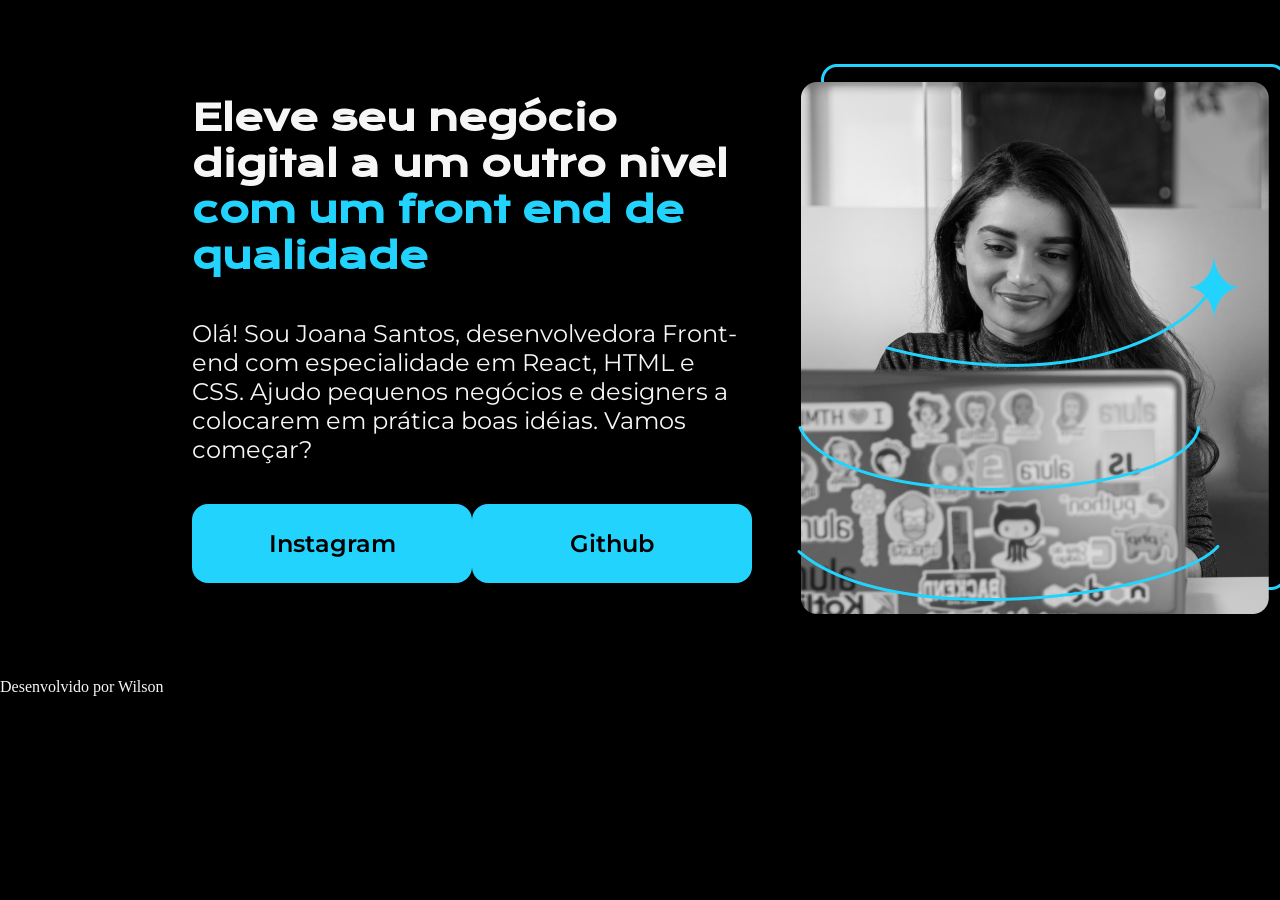
==== index.html @ 678c69bf "commit inicial" ====
<!DOCTYPE html>
<html lang="en">

<head>
    <meta charset="UTF-8">
    <meta name="viewport" content="width=device-width, initial-scale=1.0">
    <title>Home</title>
    <link rel="stylesheet" href="css/styles.css">
</head>

<body>
    <header></header>
    <main class="apresentacao">
        <section class="apresentacao__conteudo">
            <h1 class="apresentacao__conteudo__titulo">Eleve seu negócio digital a um outro nivel 
                <strong class="titulo__destaque">com um front end de qualidade</strong></h1>
            <p class="apresentacao__conteudo__texto">Olá! Sou Joana Santos, desenvolvedora Front-end com especialidade em
                React, HTML e CSS. Ajudo pequenos negócios e designers a colocarem em
                prática boas idéias. Vamos começar?</p>
            <div class="apresentacao__links">
                <a class="apresentacao__links__navegacao" href="https://instagram.com/w2costa">Instagram</a>
                <a class="apresentacao__links__navegacao" href="https://github.com/w2costa">Github</a>
            </div>
        </section>
        <img src="imagem.png" alt="imagem da Joana sentada em um mesa atrás de um notebook">
    </main>
    <footer>
        <p>Desenvolvido por Wilson</p>
    </footer>
</body>

</html>
---- css/styles.css ----
@import url('https://fonts.googleapis.com/css2?family=Krona+One&family=Montserrat:wght@400;600&display=swap');


* {
    margin: 0;
    padding: 0;
    box-sizing: border-box;
}

:root {
    --cor-primaria: #f6f6f6;
    --cor-secundaria: black;
    --cor-terciaria: #22D4FD;
    --fonte-primaria: 'Montserrat', sans-serif;
    --fonte-secundaria: 'Krona One', sans-serif;
}

body {
    background-color: var(--cor-secundaria);
    color: var(--cor-primaria);
}

.apresentacao {
    display: flex;
    flex-direction: row;
    align-items: center;
    padding: 5% 15%;
    gap: 5%;
}

.apresentacao__conteudo {
    display: flex;
    flex-direction: column;
    gap: 40px;
}

.apresentacao__conteudo__titulo {
    font-family: var(--fonte-secundaria);
    font-size: 2.25rem;
}

.titulo__destaque {
    color: var(--cor-terciaria);
}

.apresentacao__conteudo__texto {
    font-family: var(--fonte-primaria);
    font-size: 1.5rem;
}

.apresentacao__links {
    display: flex;
    flex-direction: row;
    justify-content: space-between;
}

.apresentacao__links__navegacao {
    font-family: var(--fonte-primaria);
    font-size: 1.5rem;
    font-weight: 600;
    background-color: var(--cor-terciaria);
    color: var(--cor-secundaria);
    text-decoration: none;
    width: 280px;
    height: 79px;
    line-height: 79px;
    border-radius: 16px;
    text-align: center;
}
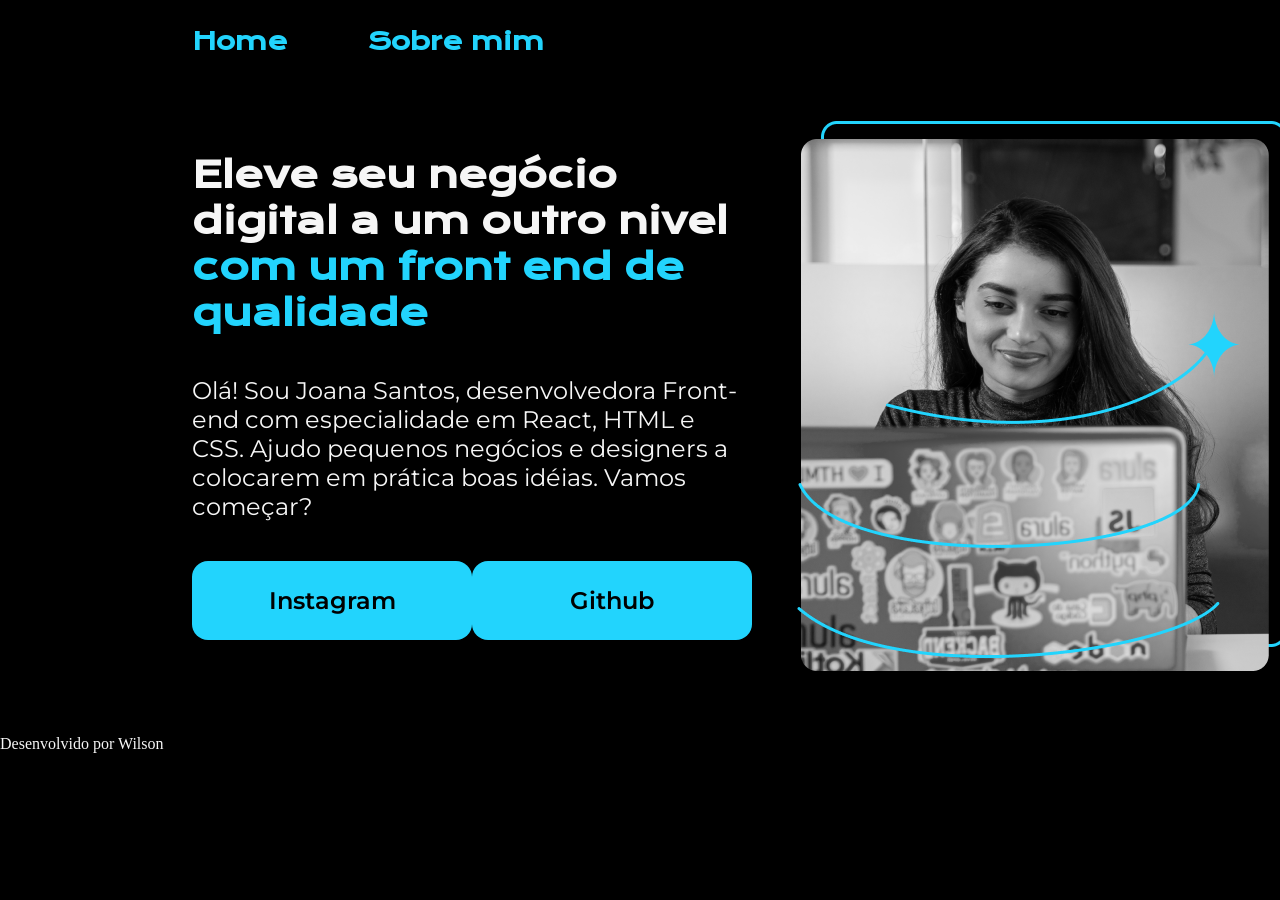
==== commit 182892b2: "Adiccionado o menu com JS" ====
--- a/index.html
+++ b/index.html
@@ -6,15 +6,18 @@
     <meta name="viewport" content="width=device-width, initial-scale=1.0">
     <title>Home</title>
     <link rel="stylesheet" href="css/styles.css">
+    <script src="main.js"></script>
 </head>
 
-<body>
-    <header></header>
+<body onload="menu()">
+    <header class="cabecalho" id="menu__container"></header>
     <main class="apresentacao">
         <section class="apresentacao__conteudo">
-            <h1 class="apresentacao__conteudo__titulo">Eleve seu negócio digital a um outro nivel 
-                <strong class="titulo__destaque">com um front end de qualidade</strong></h1>
-            <p class="apresentacao__conteudo__texto">Olá! Sou Joana Santos, desenvolvedora Front-end com especialidade em
+            <h1 class="apresentacao__conteudo__titulo">Eleve seu negócio digital a um outro nivel
+                <strong class="titulo__destaque">com um front end de qualidade</strong>
+            </h1>
+            <p class="apresentacao__conteudo__texto">Olá! Sou Joana Santos, desenvolvedora Front-end com especialidade
+                em
                 React, HTML e CSS. Ajudo pequenos negócios e designers a colocarem em
                 prática boas idéias. Vamos começar?</p>
             <div class="apresentacao__links">
--- a/css/styles.css
+++ b/css/styles.css
@@ -18,6 +18,24 @@
 body {
     background-color: var(--cor-secundaria);
     color: var(--cor-primaria);
+}
+
+.cabecalho {
+    padding: 2% 0% 0% 15%;
+}
+
+.cabecalho__menu {
+    display: flex;
+    gap: 80px;
+}
+
+.cabecalho__menu__link {
+    text-decoration: none;
+    color: var(--cor-terciaria);
+    font-family: var(--fonte-secundaria);
+    font-size: 1.5rem;
+    font-weight: 600;
+
 }
 
 .apresentacao {
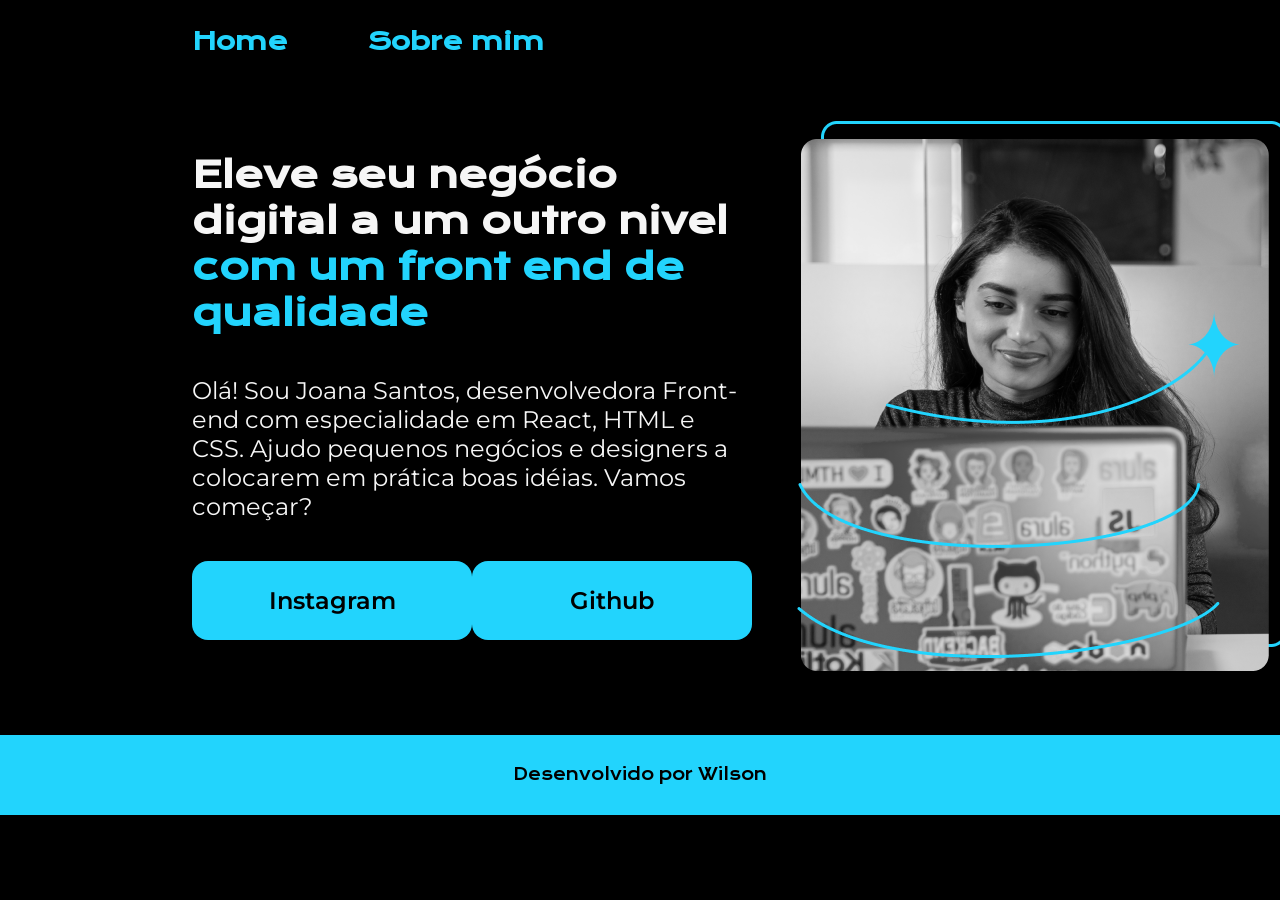
==== commit 9b5574cd: "Adicionado rodapé" ====
--- a/index.html
+++ b/index.html
@@ -27,7 +27,7 @@
         </section>
         <img src="imagem.png" alt="imagem da Joana sentada em um mesa atrás de um notebook">
     </main>
-    <footer>
+    <footer class="rodape">
         <p>Desenvolvido por Wilson</p>
     </footer>
 </body>
--- a/css/styles.css
+++ b/css/styles.css
@@ -84,4 +84,15 @@
     line-height: 79px;
     border-radius: 16px;
     text-align: center;
-}+}
+
+.rodape {
+    height: 80px;
+    line-height: 80px;
+    background-color: var(--cor-terciaria);
+    text-align: center;
+    font-family: var(--fonte-secundaria);
+    font-weight: 100;
+    color: var(--cor-secundaria);
+}
+
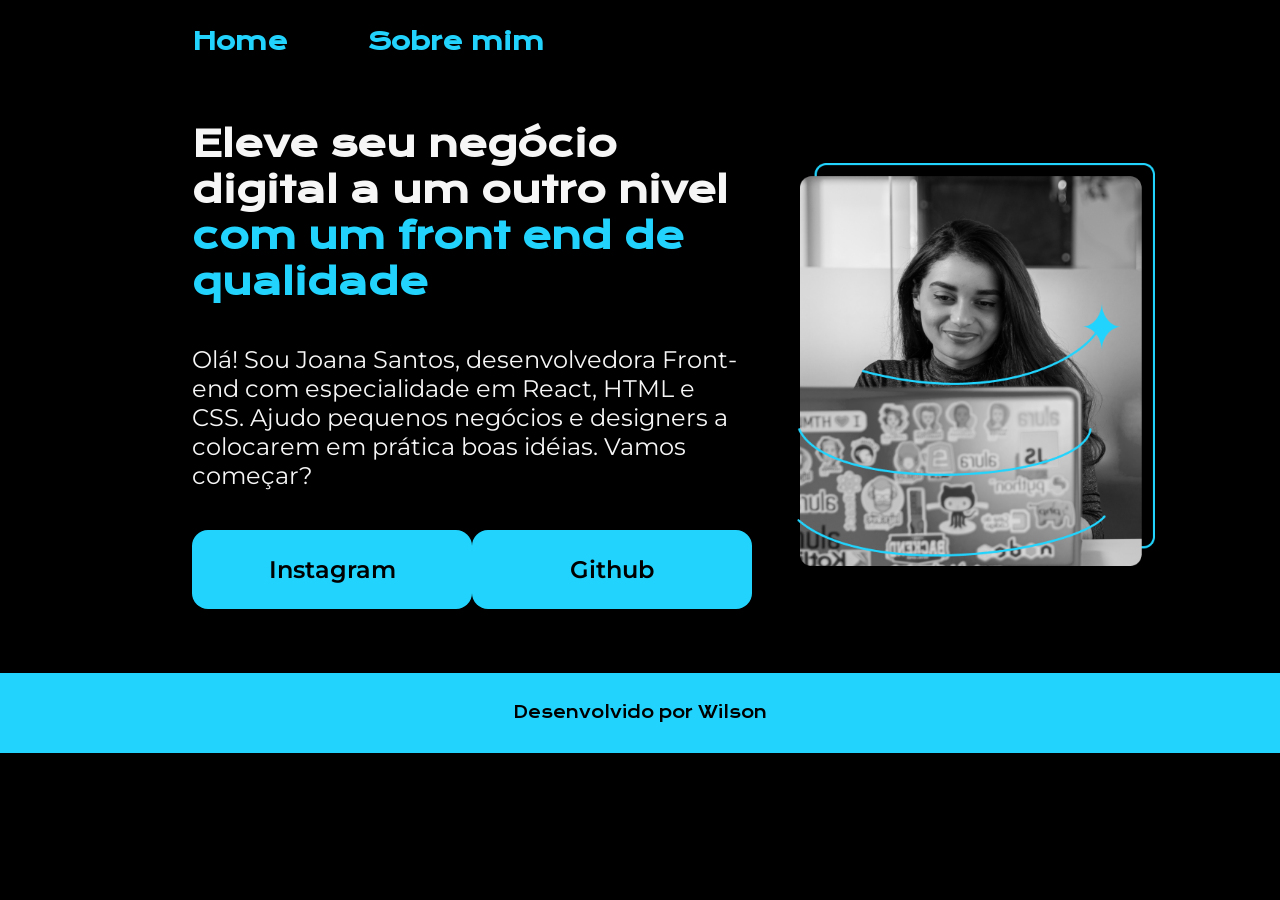
==== commit a6a89a10: "Responsividade" ====
--- a/index.html
+++ b/index.html
@@ -25,7 +25,7 @@
                 <a class="apresentacao__links__navegacao" href="https://github.com/w2costa">Github</a>
             </div>
         </section>
-        <img src="imagem.png" alt="imagem da Joana sentada em um mesa atrás de um notebook">
+        <img src="imagem.png" class="apresentacao__imagem" alt="imagem da Joana sentada em um mesa atrás de um notebook">
     </main>
     <footer class="rodape">
         <p>Desenvolvido por Wilson</p>
--- a/css/styles.css
+++ b/css/styles.css
@@ -11,6 +11,7 @@
     --cor-primaria: #f6f6f6;
     --cor-secundaria: black;
     --cor-terciaria: #22D4FD;
+    --cor-hover: #62909b;
     --fonte-primaria: 'Montserrat', sans-serif;
     --fonte-secundaria: 'Krona One', sans-serif;
 }
@@ -86,6 +87,18 @@
     text-align: center;
 }
 
+/* .apresentacao__links__navegacao:hover {
+    background-color: var(--cor-hover);
+    color: var(--cor-primaria);
+    cursor: pointer;
+} */
+
+
+.apresentacao__imagem {
+    width: 40%;
+}
+
+
 .rodape {
     height: 80px;
     line-height: 80px;
@@ -96,3 +109,26 @@
     color: var(--cor-secundaria);
 }
 
+@media (max-width: 1000px) {
+    .cabecalho {
+        padding: 10%;
+    }
+
+    .apresentacao {
+        flex-direction: column-reverse;
+        padding: 5%;
+        gap: 80px;
+    }
+
+    .apresentacao__imagem {
+        width: auto;
+    }
+}
+
+@media (max-width: 600px) {
+    .apresentacao__imagem {
+        width: 80%;
+        padding: 10%;
+    }
+
+}
